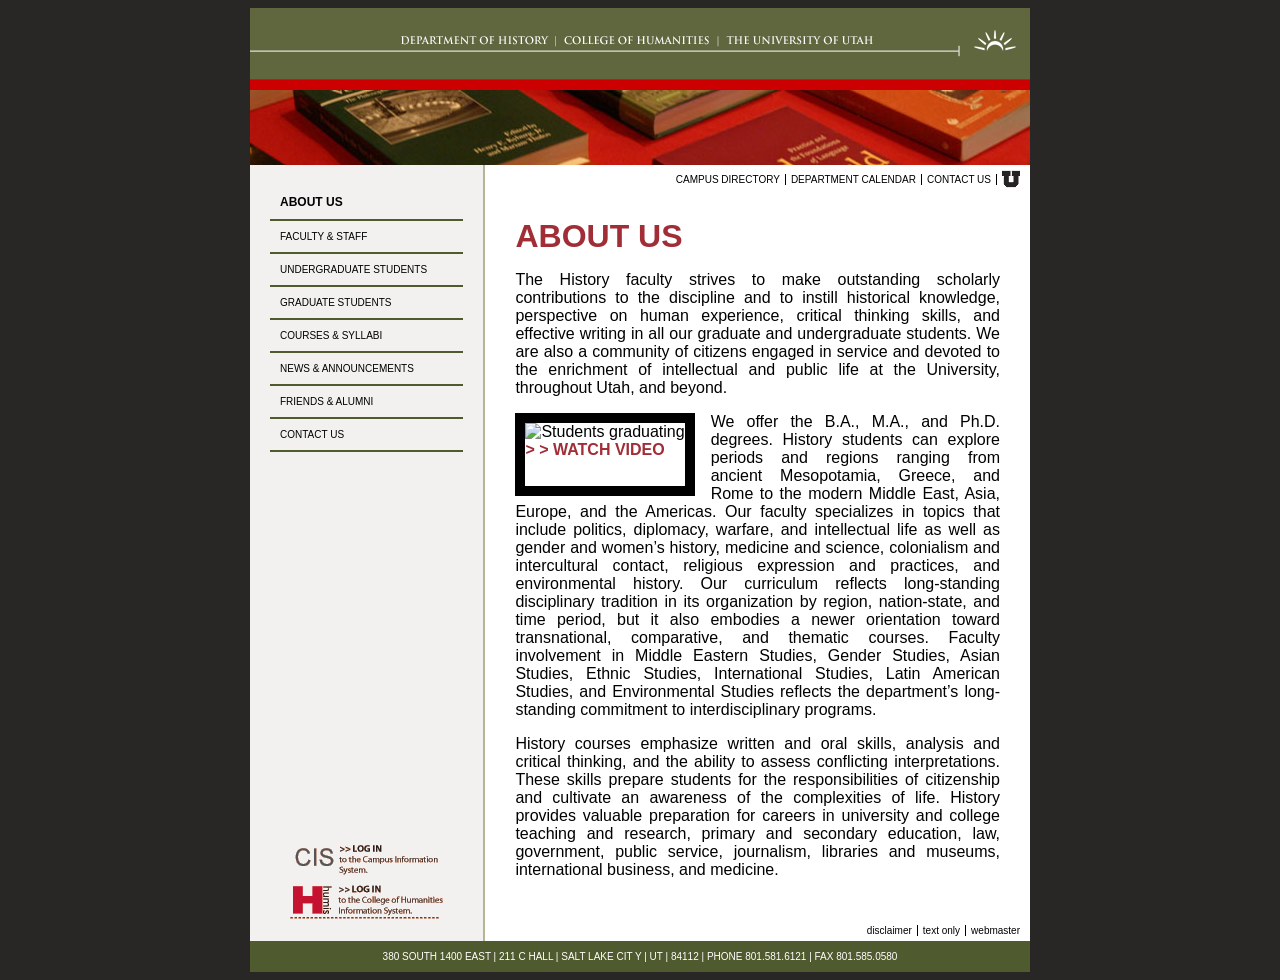
==== about-us.html @ c3effacc "Started from class work" ====
<!DOCTYPE html>
<html lang="en">
<head>
  <meta charset="UTF-8">
  <title>HUMIS mobile-first flexbox responsive layout</title>
  <link rel="stylesheet" href="inner-styles.css">
  <link rel="stylesheet" href="typography.css">
  <link rel="stylesheet" href="images.css">
  <meta name="viewport" content="width=device-width,initial-scale=1">
</head>
<body>

<section class="container">

  <header>
    <a href="index.html">
      <img src="files/historyHeader.gif" alt="HUMIS project"/>
    </a>

    <img src="files/histBooks01.jpg" alt="Books on a table"/>
  </header>

  <section class="middle">
    <div class="left-side">
      <nav class="left-nav">
        <a href="about-us.html" class="active">About us</a>
        <a href="#">Faculty &amp; staff</a>
        <a href="#">Undergraduate students</a>
        <a href="#">Graduate students</a>
        <a href="#">Courses &amp; syllabi</a>
        <a href="#">News &amp; announcements</a>
        <a href="#">Friends &amp; alumni</a>
        <a href="contact-us.html">Contact us</a>
      </nav>

      <div class="login-links">
        <img src="files/login-cis.gif" alt="Log into CIS"/>
        <img src="files/login-humis.gif" alt="Log into HUMIS"/>
      </div>
    </div>

    <section class="inner">

      <nav class="drop-down-menu">
        Navigate:

        <label for="major-navigation">
          <select name="major-navigation" id="major-navigation">
            <option value="about-us.html">About us</option>
            <option value="#">Faculty &amp; staff</option>
            <option value="#">Undergraduate students</option>
            <option value="#">Graduate students</option>
            <option value="#">Courses &amp; syllabi</option>
            <option value="#">News &amp; announcements</option>
            <option value="#">Friends &amp; alumni</option>
            <option value="#">Contact us</option>
          </select>
        </label>
      </nav>

      <nav class="minor top">
        <a href="#">Campus directory</a>
        <a href="#">Department calendar</a>
        <a href="contact-us.html">Contact us</a>

        <a href="#">
          <img src="files/u_small.gif" alt="U of U Logo"/>
        </a>
      </nav>

      <main>
        <h2>About Us</h2>

        <p>The History faculty strives to make outstanding scholarly contributions to the discipline
          and to instill historical knowledge, perspective on human experience, critical thinking
          skills, and effective writing in all our graduate and undergraduate students. We are
          also a community of citizens engaged in service and devoted to the enrichment of
          intellectual and public life at the University, throughout Utah, and beyond.</p>

        <aside class="pull left">
          <img src="files/students-graduating.png" alt="Students graduating"/>

          <h5>> > Watch video</h5>
        </aside>

        <p>We offer the B.A., M.A., and Ph.D. degrees. History
          students can explore periods and regions ranging
          from ancient Mesopotamia, Greece, and Rome to the
          modern Middle East, Asia, Europe, and the Americas.
          Our faculty specializes in topics that include politics,
          diplomacy, warfare, and intellectual life as well as
          gender and women’s history, medicine and science,
          colonialism and intercultural contact, religious
          expression and practices, and environmental history.
          Our curriculum reflects long-standing disciplinary
          tradition in its organization by region, nation-state,
          and time period, but it also embodies a newer
          orientation toward transnational, comparative, and
          thematic courses. Faculty involvement in Middle
          Eastern Studies, Gender Studies, Asian Studies, Ethnic Studies, International Studies,
          Latin American Studies, and Environmental Studies reflects the department’s long-
          standing commitment to interdisciplinary programs.</p>

        <p>History courses emphasize written and oral skills, analysis and critical thinking, and
          the ability to assess conflicting interpretations. These skills prepare students for the
          responsibilities of citizenship and cultivate an awareness of the complexities of life.
          History provides valuable preparation for careers in university and college teaching
          and research, primary and secondary education, law, government, public service,
          journalism, libraries and museums, international business, and medicine.</p>
      </main>

      <nav class="minor bottom">
        <a href="#">Disclaimer</a>
        <a href="#">Text only</a>
        <a href="#">Webmaster</a>
      </nav>

    </section>
  </section>

  <footer>
    380 SOUTH 1400 EAST | 211 C HALL | SALT LAKE CIT Y | UT | 84112 | PHONE 801.581.6121 | FAX 801.585.0580
  </footer>

</section>

</body>
</html>
---- inner-styles.css ----
:root {
    --engDeptGreen: #505A2F;
    --black: #000;
    --green-light: #B4B697;
    --grey-light: #F2F1F0;
    --burgundy: #A12D37;
}

/* Mobile first */
body {
    background-color: #282726;
    display: flex;
    justify-content: center;
    font-family: Arial, Helvetica, sans-serif;

    section.container {
        background-color: white;
        display: flex;
        flex-direction: column;
        justify-content: space-between;
        max-width: 780px;

        header {
            img {
                width: 100%;
                display: block;
            }
        }

        section.middle {
            /*height: 100%;*/
            display: flex;
            flex-direction: column;

            div.left-side {
                display: none;
            }

            section.inner {
                display: flex;
                flex-direction: column;
                justify-content: space-between;
                /*height: 100%;*/

                nav.drop-down-menu {
                    display: flex;
                    gap: 20px;
                    justify-content: center;
                    background-color: var(--grey-light);
                    padding: 20px 10px;
                    order: -1;

                    label {
                        display: flex;

                        select {
                            width: 100%;
                        }
                    }
                }

                nav.minor {
                    display: flex;
                    justify-content: center;
                    font-size: 10px;
                    align-items: center;

                    a {
                        color: var(--black);
                        border-right: 1px solid black;
                        padding-right: 5px;
                        margin-right: 5px;
                        text-decoration: none;

                        &:hover {
                            text-decoration: underline;
                        }

                        img {
                            vertical-align: middle;
                        }

                        &:last-of-type {
                            border-right: none;
                        }

                        &.active {
                            text-decoration: underline;
                        }
                    }

                    &.top {
                        text-transform: uppercase;
                        margin-top: 5px;
                        order: -2;
                    }

                    &.bottom {
                        text-transform: lowercase;
                        margin-bottom: 5px;
                    }
                }

                main {
                    padding: 30px;
                }
            }
        }

        footer {
            color: white;
            background-color: var(--engDeptGreen);
            text-align: center;
            padding: 10px;
            font-size: 10px;
        }


        /* Tablet and up overrides */
        @media screen and (width >= 600px) {
            section.middle {
                flex-direction: row;

                div.left-side {
                    display: flex;
                    flex-direction: column;
                    justify-content: space-between;
                    width: 30%;
                    background-color: var(--grey-light);
                    border-right: 2px solid var(--green-light);
                    padding-bottom: 20px;

                    nav.left-nav {
                        margin: 20px 20px 0;

                        a {
                            display: block;
                            text-transform: uppercase;
                            font-size: 10px;
                            color: var(--black);
                            border-bottom: 2px solid var(--engDeptGreen);
                            text-decoration: none;
                            padding: 10px 0 10px 10px;

                            &:hover {
                                background-color: var(--engDeptGreen);
                                color: #fff;
                            }

                            &.active {
                                font-weight: bold;
                                font-size: 12px;
                            }
                        }
                    }

                    div.login-links {
                        display: flex;
                        flex-direction: column;
                        align-items: center;
                        gap: 10px;
                    }
                }

                section.inner {
                    width: 70%;

                    nav.drop-down-menu {
                        display: none;
                    }

                    nav.minor {
                        justify-content: flex-end;
                    }

                    main {
                        min-height: 500px;
                    }
                }
            }
        }
    }
}
---- typography.css ----
body {
    font-size: 16px; /* 16px === 1rem */
}


main {
    p {
        text-align: justify;
    }

    h1, h2, h3, h4, h5, h6 {
        color: var(--burgundy);
        text-transform: uppercase;
        margin-top: 0;
    }

    h1 {
        font-size: 3rem;
    }

    h2 {
        font-size: 2rem;
        margin-bottom: 0.3rem;
    }

    h3 {
        font-size: 1.5rem;
    }

    h4 {
        font-size: 1.125rem;
    }

    h5 {
        font-size: 1rem;
    }

    h6 {
        font-size: 0.875rem;
    }
}
---- images.css ----
main {
    .pull {
        border: 10px solid black;
        display: inline-block;

        &.right {
            float: right;
            margin-left: 1rem;
        }

        &.left {
            float: left;
            margin-right: 1rem;
        }
    }
}
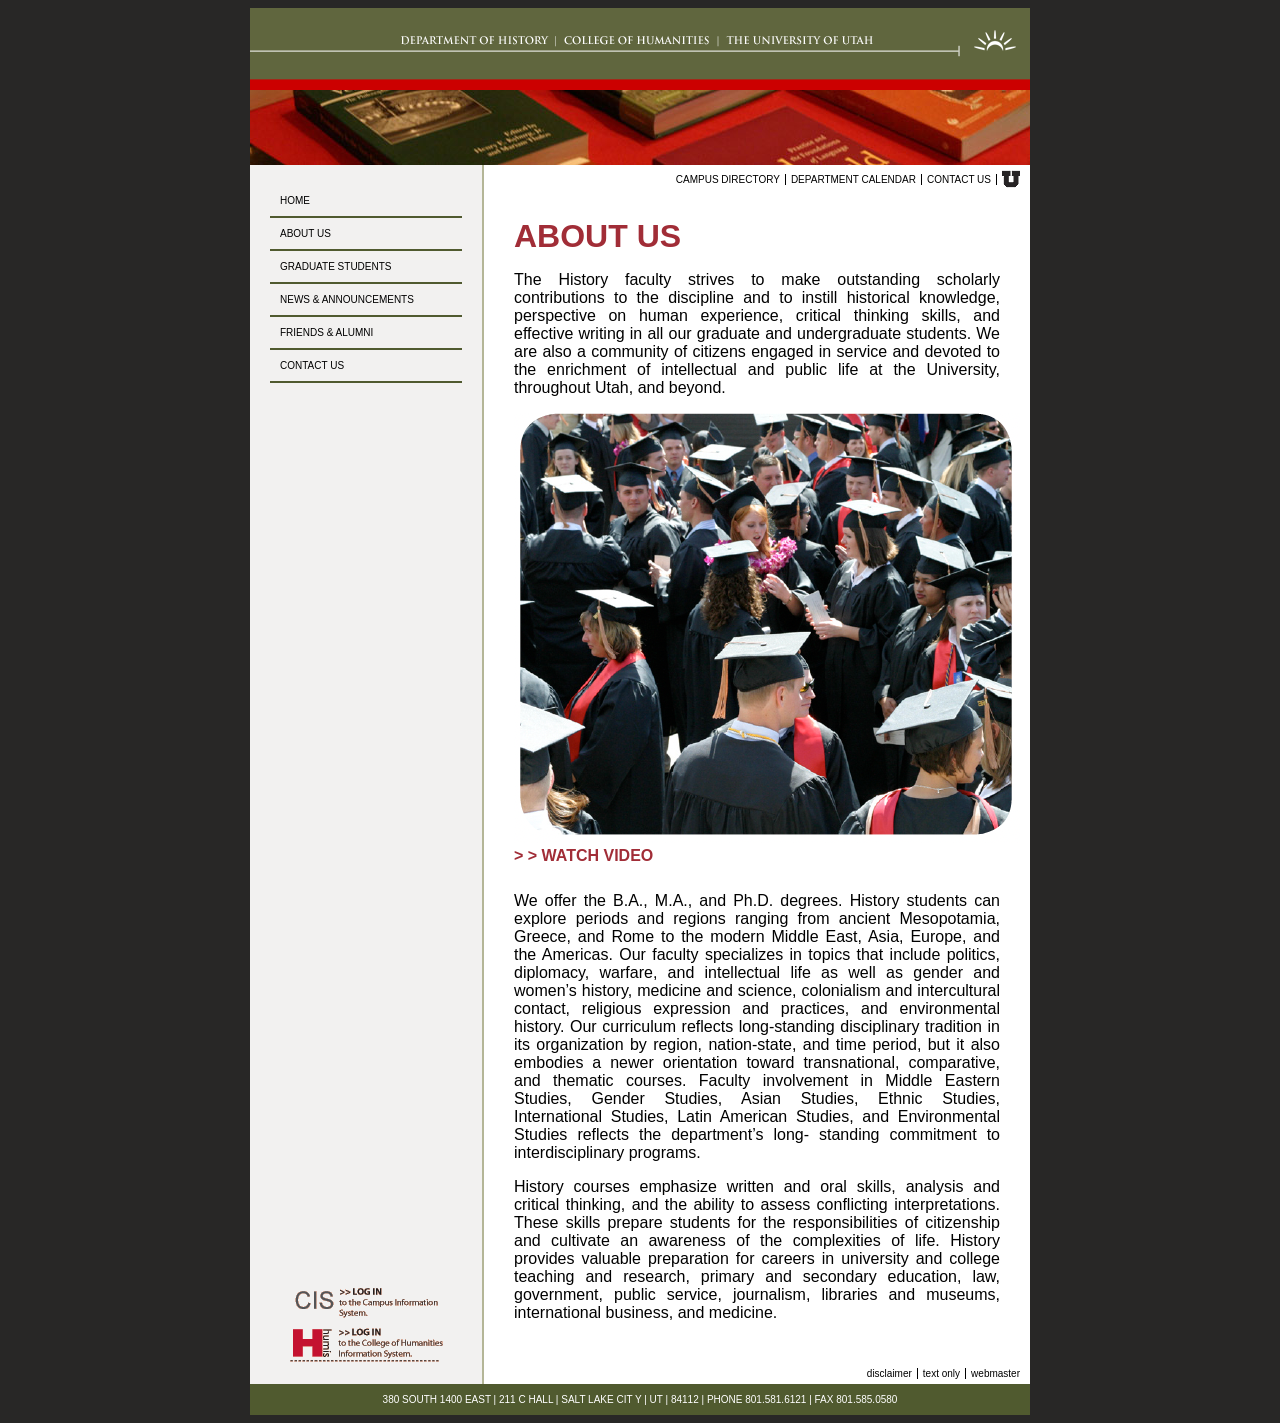
==== commit 4f111f1e: "working on news page and added other pages" ====
--- a/about-us.html
+++ b/about-us.html
@@ -23,13 +23,14 @@
   <section class="middle">
     <div class="left-side">
       <nav class="left-nav">
-        <a href="about-us.html" class="active">About us</a>
-        <a href="#">Faculty &amp; staff</a>
-        <a href="#">Undergraduate students</a>
-        <a href="#">Graduate students</a>
-        <a href="#">Courses &amp; syllabi</a>
-        <a href="#">News &amp; announcements</a>
-        <a href="#">Friends &amp; alumni</a>
+        <a href="index.html">Home</a>
+        <a href="about-us.html">About us</a>
+        <!--<a href="#">Faculty &amp; staff</a>-->
+        <!--<a href="#">Undergraduate students</a>-->
+        <a href="grad-students.html">Graduate students</a>
+        <!--<a href="#">Courses &amp; syllabi</a>-->
+        <a href="news.html">News &amp; announcements</a>
+        <a href="friends-and-alum.html">Friends &amp; alumni</a>
         <a href="contact-us.html">Contact us</a>
       </nav>
 
@@ -46,11 +47,12 @@
 
         <label for="major-navigation">
           <select name="major-navigation" id="major-navigation">
-            <option value="about-us.html">About us</option>
-            <option value="#">Faculty &amp; staff</option>
-            <option value="#">Undergraduate students</option>
+            <option value="#">Home</option>
+            <option value="#">About us</option>
+            <!--<option value="#">Faculty &amp; staff</option>-->
+            <!--<option value="#">Undergraduate students</option>-->
             <option value="#">Graduate students</option>
-            <option value="#">Courses &amp; syllabi</option>
+            <!--<option value="#">Courses &amp; syllabi</option>-->
             <option value="#">News &amp; announcements</option>
             <option value="#">Friends &amp; alumni</option>
             <option value="#">Contact us</option>
--- a/images.css
+++ b/images.css
@@ -1,6 +1,5 @@
 main {
     .pull {
-        border: 10px solid black;
         display: inline-block;
 
         &.right {
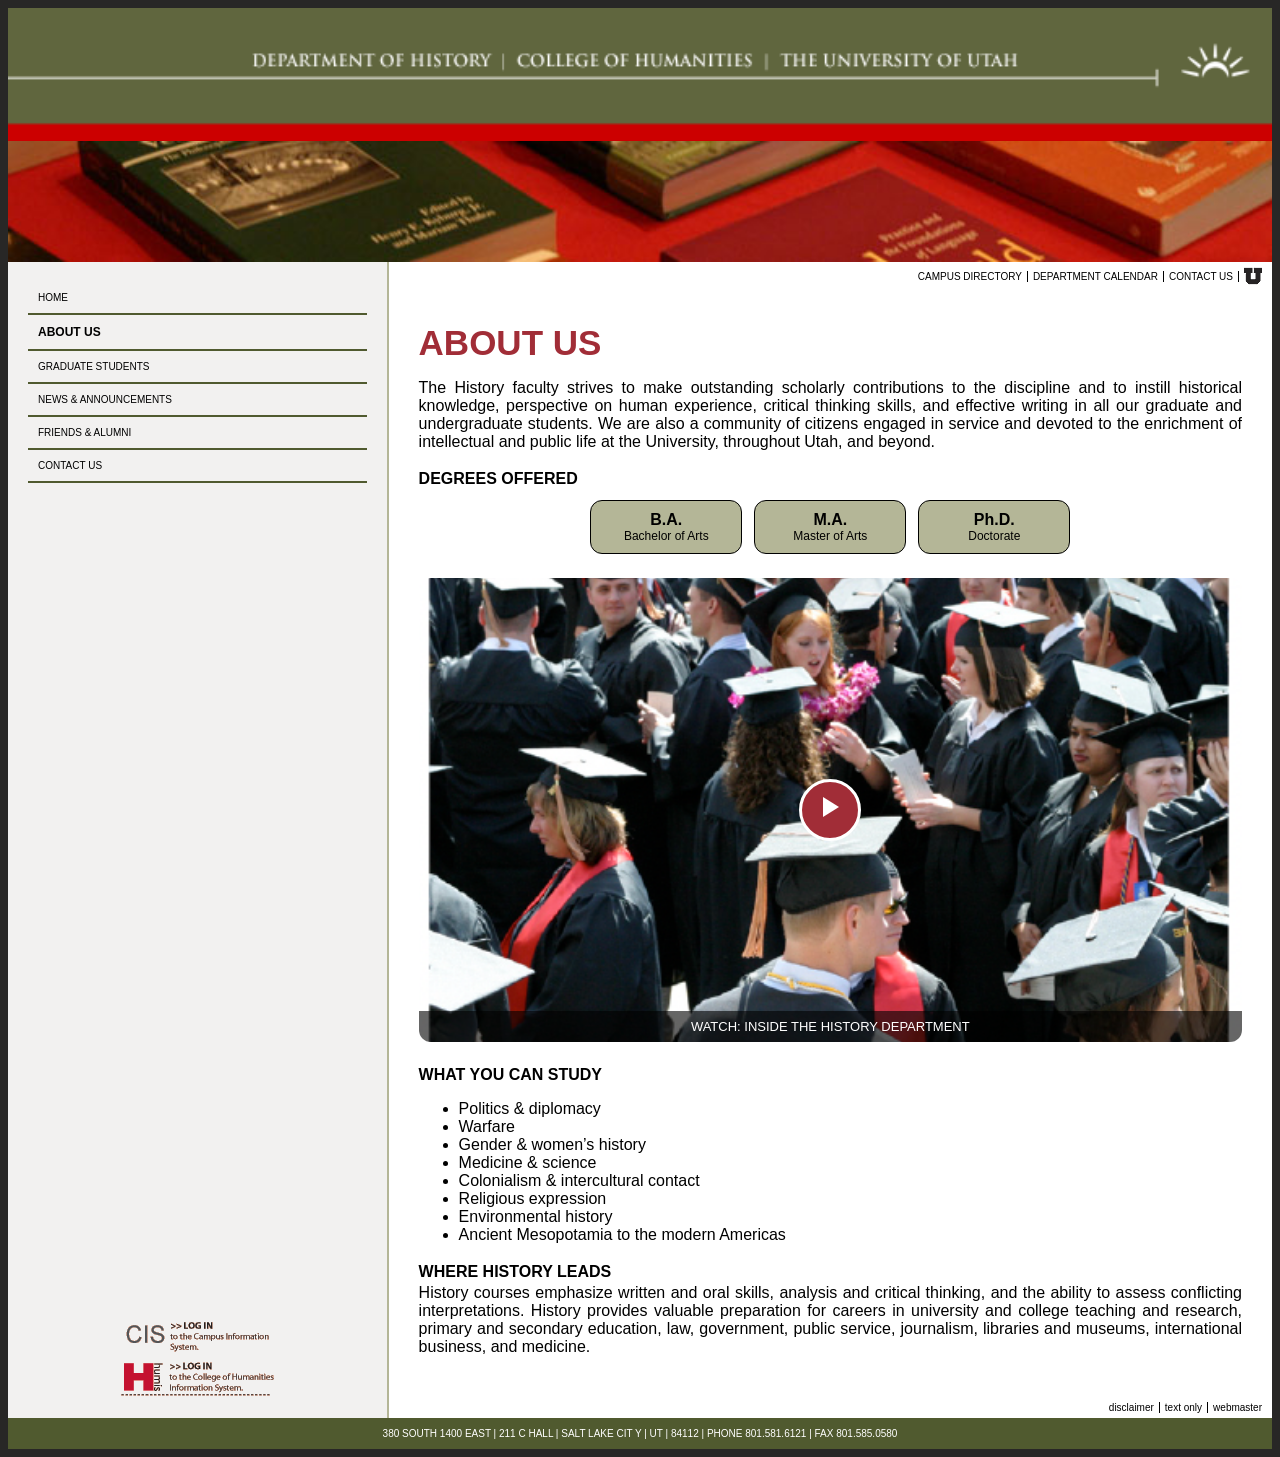
==== commit 8e40affe: "need to still fix the styling for hompage and about us" ====
--- a/about-us.html
+++ b/about-us.html
@@ -6,6 +6,7 @@
   <link rel="stylesheet" href="inner-styles.css">
   <link rel="stylesheet" href="typography.css">
   <link rel="stylesheet" href="images.css">
+  <link rel="stylesheet" href="figma-designs.css">
   <meta name="viewport" content="width=device-width,initial-scale=1">
 </head>
 <body>
@@ -14,9 +15,8 @@
 
   <header>
     <a href="index.html">
-      <img src="files/historyHeader.gif" alt="HUMIS project"/>
+      <img src="files/historyHeader.gif" alt="Department of History, University of Utah"/>
     </a>
-
     <img src="files/histBooks01.jpg" alt="Books on a table"/>
   </header>
 
@@ -24,11 +24,8 @@
     <div class="left-side">
       <nav class="left-nav">
         <a href="index.html">Home</a>
-        <a href="about-us.html">About us</a>
-        <!--<a href="#">Faculty &amp; staff</a>-->
-        <!--<a href="#">Undergraduate students</a>-->
+        <a href="about-us.html" class="active">About us</a>
         <a href="grad-students.html">Graduate students</a>
-        <!--<a href="#">Courses &amp; syllabi</a>-->
         <a href="news.html">News &amp; announcements</a>
         <a href="friends-and-alum.html">Friends &amp; alumni</a>
         <a href="contact-us.html">Contact us</a>
@@ -41,72 +38,55 @@
     </div>
 
     <section class="inner">
-
-      <nav class="drop-down-menu">
-        Navigate:
-
-        <label for="major-navigation">
-          <select name="major-navigation" id="major-navigation">
-            <option value="#">Home</option>
-            <option value="#">About us</option>
-            <!--<option value="#">Faculty &amp; staff</option>-->
-            <!--<option value="#">Undergraduate students</option>-->
-            <option value="#">Graduate students</option>
-            <!--<option value="#">Courses &amp; syllabi</option>-->
-            <option value="#">News &amp; announcements</option>
-            <option value="#">Friends &amp; alumni</option>
-            <option value="#">Contact us</option>
-          </select>
-        </label>
-      </nav>
-
-      <nav class="minor top">
+      <nav class="minor top desktop-only">
         <a href="#">Campus directory</a>
         <a href="#">Department calendar</a>
         <a href="contact-us.html">Contact us</a>
-
         <a href="#">
-          <img src="files/u_small.gif" alt="U of U Logo"/>
+          <img src="files/u_small.gif" alt="University of Utah"/>
         </a>
       </nav>
 
       <main>
         <h2>About Us</h2>
 
-        <p>The History faculty strives to make outstanding scholarly contributions to the discipline
-          and to instill historical knowledge, perspective on human experience, critical thinking
-          skills, and effective writing in all our graduate and undergraduate students. We are
-          also a community of citizens engaged in service and devoted to the enrichment of
-          intellectual and public life at the University, throughout Utah, and beyond.</p>
+        <p>The History faculty strives to make outstanding scholarly contributions to
+          the discipline and to instill historical knowledge, perspective on human
+          experience, critical thinking skills, and effective writing in all our graduate
+          and undergraduate students. We are also a community of citizens engaged in
+          service and devoted to the enrichment of intellectual and public life at the
+          University, throughout Utah, and beyond.</p>
 
-        <aside class="pull left">
-          <img src="files/students-graduating.png" alt="Students graduating"/>
+        <!-- DEGREE CHIPS -->
+        <h4 class="section-label">Degrees offered</h4>
+        <div class="chips">
+          <div class="chip"><strong>B.A.</strong><span>Bachelor of Arts</span></div>
+          <div class="chip"><strong>M.A.</strong><span>Master of Arts</span></div>
+          <div class="chip"><strong>Ph.D.</strong><span>Doctorate</span></div>
+        </div>
 
-          <h5>> > Watch video</h5>
-        </aside>
+        <a href="#" class="video-hero">
+          <img src="files/students-graduating.png" alt="Graduates in caps and gowns at commencement"/>
+          <span class="play" aria-hidden="true"></span>
+          <span class="caption">Watch: Inside the History Department</span>
+        </a>
 
-        <p>We offer the B.A., M.A., and Ph.D. degrees. History
-          students can explore periods and regions ranging
-          from ancient Mesopotamia, Greece, and Rome to the
-          modern Middle East, Asia, Europe, and the Americas.
-          Our faculty specializes in topics that include politics,
-          diplomacy, warfare, and intellectual life as well as
-          gender and women’s history, medicine and science,
-          colonialism and intercultural contact, religious
-          expression and practices, and environmental history.
-          Our curriculum reflects long-standing disciplinary
-          tradition in its organization by region, nation-state,
-          and time period, but it also embodies a newer
-          orientation toward transnational, comparative, and
-          thematic courses. Faculty involvement in Middle
-          Eastern Studies, Gender Studies, Asian Studies, Ethnic Studies, International Studies,
-          Latin American Studies, and Environmental Studies reflects the department’s long-
-          standing commitment to interdisciplinary programs.</p>
+        <h4 class="section-label">What you can study</h4>
+        <ul>
+          <li>Politics &amp; diplomacy</li>
+          <li>Warfare</li>
+          <li>Gender &amp; women&rsquo;s history</li>
+          <li>Medicine &amp; science</li>
+          <li>Colonialism &amp; intercultural contact</li>
+          <li>Religious expression</li>
+          <li>Environmental history</li>
+          <li>Ancient Mesopotamia to the modern Americas</li>
+        </ul>
 
-        <p>History courses emphasize written and oral skills, analysis and critical thinking, and
-          the ability to assess conflicting interpretations. These skills prepare students for the
-          responsibilities of citizenship and cultivate an awareness of the complexities of life.
-          History provides valuable preparation for careers in university and college teaching
+        <h4 class="section-label">Where history leads</h4>
+        <p>History courses emphasize written and oral skills, analysis and critical
+          thinking, and the ability to assess conflicting interpretations. History
+          provides valuable preparation for careers in university and college teaching
           and research, primary and secondary education, law, government, public service,
           journalism, libraries and museums, international business, and medicine.</p>
       </main>
@@ -116,7 +96,6 @@
         <a href="#">Text only</a>
         <a href="#">Webmaster</a>
       </nav>
-
     </section>
   </section>
 
--- a/inner-styles.css
+++ b/inner-styles.css
@@ -18,7 +18,7 @@
         display: flex;
         flex-direction: column;
         justify-content: space-between;
-        max-width: 780px;
+        width: 100%;
 
         header {
             img {
@@ -180,4 +180,127 @@
             }
         }
     }
-}
+    /* news and announcements */
+    main a.action-link {
+        color: var(--burgundy);
+        font-weight: bold;
+        text-decoration: none;
+        text-transform: uppercase;
+        font-size: 13px;
+    }
+
+    main a.action-link:hover {
+        text-decoration: underline;
+    }
+
+    main div.two-col {
+        display: flex;
+        flex-direction: column;
+    }
+
+    main nav.intro-links {
+        display: flex;
+        flex-direction: column;
+        gap: 8px;
+        margin-bottom: 24px;
+        font-size: 14px;
+    }
+
+    main nav.intro-links a {
+        color: var(--black);
+        text-decoration: none;
+    }
+
+    main nav.intro-links a.active {
+        font-weight: bold;
+    }
+
+    main nav.intro-links a:hover {
+        text-decoration: underline;
+    }
+
+    @media screen and (width >= 600px) {
+        main div.two-col {
+            flex-direction: row;
+            gap: 30px;
+        }
+
+        main div.two-col .page-intro {
+            width: 30%;
+            flex-shrink: 0;
+        }
+
+        main div.two-col .page-body {
+            flex-grow: 1;
+            min-width: 0;
+            border-left: 3px dotted var(--black);
+            padding-left: 30px;
+        }
+    }
+
+    main div.page-body h3,
+    main div.page-body h4,
+    main div.page-body p,
+    main div.page-body em {
+        color: var(--black);
+    }
+
+    /* Contact us page fixing color from typography.css */
+    main nav.sub-nav {
+        display: flex;
+        flex-wrap: wrap;
+        align-items: center;
+        font-size: 14px;
+        text-transform: uppercase;
+        border-bottom: 3px solid var(--black);
+        padding-bottom: 10px;
+        margin-bottom: 24px;
+
+        a {
+            color: var(--burgundy);
+            text-decoration: none;
+
+            &:hover {
+                text-decoration: underline;
+            }
+
+            &:not(:last-of-type)::after {
+                content: "|";
+                color: var(--black);
+                margin: 0 10px;
+            }
+        }
+    }
+
+    main h2 {
+        color: var(--burgundy);
+        text-transform: uppercase;
+        font-size: 35px;
+        margin: 8px 0 16px;
+    }
+
+    main h4 {
+        color: var(--black);
+        text-transform: uppercase;
+        font-size: 16px;
+        margin: 19px 0 0;
+    }
+
+    main h4 + p {
+        margin-top: 3px;
+    }
+
+    main p {
+        color: var(--black);
+    }
+
+    /*grad students click here refernce*/
+    main div.page-body p a {
+        color: var(--black);
+        text-decoration: none;
+    }
+
+    main div.page-body p a:hover {
+        text-decoration: underline;
+    }
+}
--- a/images.css
+++ b/images.css
@@ -12,4 +12,8 @@
             margin-right: 1rem;
         }
     }
+    div.page-body img {
+        max-width: 100%;
+        border-radius: 10px;
+    }
 }
--- a/figma-designs.css
+++ b/figma-designs.css
@@ -0,0 +1,235 @@
+:root {
+    --engDeptGreen: #505A2F;
+    --light-green: #B4B697;
+    --burgundy: #A12D37;
+}
+
+/* buttons */
+.btn {
+    display: flex;
+    align-items: center;
+    justify-content: center;
+    min-height: 48px;
+    border-radius: 12px;
+    font-weight: bold;
+    text-transform: uppercase;
+    text-decoration: none;
+}
+
+/* give a gift to the department */
+.btn-primary {
+    background-color: var(--burgundy);
+    color: #fff;
+}
+
+/* Calendar, 2005 Newsletter */
+.btn-outline {
+    border: 2px solid var(--engDeptGreen);
+    color: var(--engDeptGreen);
+}
+
+/* Learn more, More News & Announcements */
+.btn-small {
+    display: inline-flex;
+    min-height: auto;
+    padding: 4px 24px;
+    border-radius: 6px;
+    font-size: 13px;
+    font-weight: normal;
+    text-transform: none;
+}
+
+.btn-row {
+    display: flex;
+    gap: 12px;
+    margin: 12px 0 24px;
+}
+
+.btn-row .btn {
+    flex: 1;
+}
+
+.card {
+    background-color: var(--light-green);
+    border-radius: 12px;
+    padding: 14px 16px;
+    margin-bottom: 16px;
+}
+
+/* homepage */
+@media screen and (width < 600px) {
+    body div.container div.green-box {
+        background-color: transparent;
+        padding: 0;
+        margin-bottom: 20px;
+    }
+}
+
+.section-title {
+    color: var(--engDeptGreen);
+    font-weight: normal;
+    text-transform: uppercase;
+    border-bottom: 2px dashed var(--burgundy);
+    padding-bottom: 8px;
+}
+
+/* swipe the news cards sideways */
+.news-carousel {
+    display: flex;
+    gap: 16px;
+    overflow-x: auto;
+    padding: 0 20px 10px;
+}
+
+.news-slide {
+    width: 80%;
+}
+
+.news-slide img {
+    display: block;
+    width: 100%;
+    height: 200px;
+    object-fit: cover;
+    border-radius: 24px;
+}
+
+/* homepage log-in links */
+body div.container div.green-box main div.login-links {
+    display: flex;
+    flex-wrap: wrap;
+    justify-content: center;
+    align-items: flex-end;
+    gap: 20px;
+    margin-top: 24px;
+}
+
+body div.container div.green-box main div.login-links img {
+    width: 170px;
+    height: auto;
+}
+
+/* degree chips */
+.chips {
+    display: flex;
+    justify-content: center;
+    gap: 12px;
+    margin: 12px 0 24px;
+}
+
+.chip {
+    flex: 1;
+    max-width: 130px;
+    display: flex;
+    flex-direction: column;
+    text-align: center;
+    background-color: var(--light-green);
+    border: 1px solid #000;
+    border-radius: 12px;
+    padding: 10px;
+}
+
+.chip span {
+    font-size: 12px;
+}
+
+/* video on about us page */
+.video-hero {
+    position: relative;
+    display: block;
+    border-radius: 12px;
+    overflow: hidden;
+    margin-bottom: 24px;
+}
+
+.video-hero img {
+    display: block;
+    width: 100%;
+    aspect-ratio: 16 / 9;
+    object-fit: cover;
+}
+
+.video-hero .play {
+    position: absolute;
+    top: 50%;
+    left: 50%;
+    translate: -50% -50%;
+    width: 56px;
+    height: 56px;
+    border-radius: 50%;
+    background-color: var(--burgundy);
+    border: 3px solid #fff;
+}
+
+.video-hero .play::after {
+    content: "";
+    position: absolute;
+    left: 21px;
+    top: 15px;
+    border-left: 16px solid #fff;
+    border-top: 10px solid transparent;
+    border-bottom: 10px solid transparent;
+}
+
+.video-hero .caption {
+    position: absolute;
+    left: 0;
+    right: 0;
+    bottom: 0;
+    background-color: rgba(0, 0, 0, 0.6);
+    color: #fff;
+    text-align: center;
+    padding: 8px;
+    font-size: 13px;
+    text-transform: uppercase;
+}
+
+
+/* friends and alumni */
+.hero-photo {
+    display: block;
+    width: 100%;
+    height: clamp(180px, 30vw, 320px);
+    object-fit: cover;
+}
+
+body section.container section.middle section.inner main.friends-panel {
+    position: relative;
+    margin-top: -30px;
+    background-color: #fff;
+    border-radius: 20px 20px 0 0;
+    padding: clamp(20px, 4vw, 40px);
+}
+
+main.friends-panel h2,
+main.friends-panel h3 {
+    color: var(--burgundy);
+    text-transform: uppercase;
+    font-size: clamp(22px, 4vw, 32px);
+    border-bottom: 3px solid var(--burgundy);
+    padding-bottom: 6px;
+    margin: 0 0 16px;
+}
+
+main.friends-panel p {
+    font-size: 14px;
+    line-height: 1.5;
+}
+
+main.friends-panel .btn-primary {
+    margin-top: 24px;
+}
+
+main.friends-panel .card h4 {
+    text-transform: none;
+    font-size: 15px;
+    font-weight: bold;
+    margin: 0 0 8px;
+}
+
+main.friends-panel .card p {
+    margin: 0 0 10px;
+}
+
+main.friends-panel .card .btn-small {
+    margin-top: 0;
+}
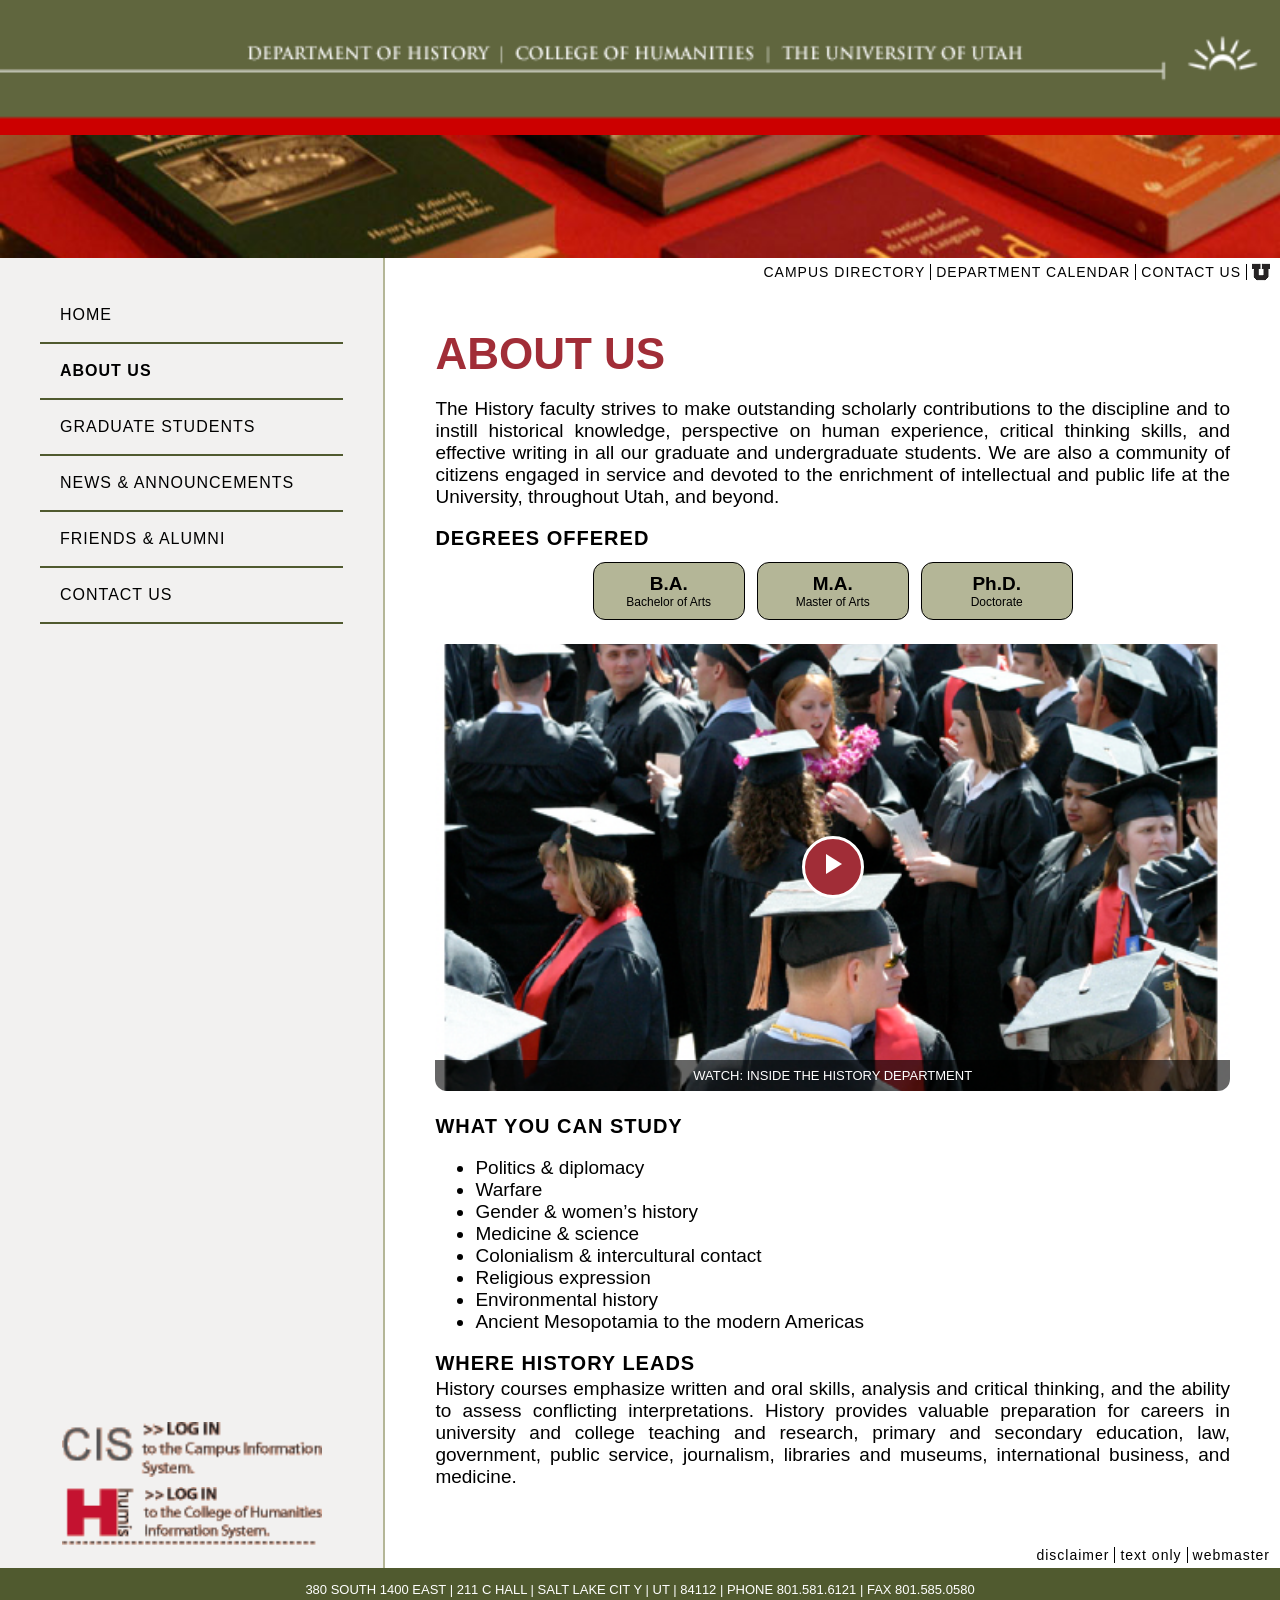
==== commit 9304dbf4: "Made a mobile menu similar to my figma designs and used google icons hamburger menu note for me: use" ====
--- a/about-us.html
+++ b/about-us.html
@@ -7,6 +7,8 @@
   <link rel="stylesheet" href="typography.css">
   <link rel="stylesheet" href="images.css">
   <link rel="stylesheet" href="figma-designs.css">
+  <link rel="stylesheet" href="mobile-menu.css">
+  <link rel="stylesheet" href="https://fonts.googleapis.com/css2?family=Material+Symbols+Outlined">
   <meta name="viewport" content="width=device-width,initial-scale=1">
 </head>
 <body>
@@ -18,6 +20,24 @@
       <img src="files/historyHeader.gif" alt="Department of History, University of Utah"/>
     </a>
     <img src="files/histBooks01.jpg" alt="Books on a table"/>
+
+    <div class="mobile-nav">
+      <input type="checkbox" id="menu-toggle" class="menu-toggle">
+      <label for="menu-toggle" class="menu-button">
+        <span class="material-symbols-outlined icon-open">menu</span>
+        <span class="material-symbols-outlined icon-close">close</span>
+        Menu
+      </label>
+
+      <nav class="mobile-menu">
+        <a href="index.html">Home</a>
+        <a href="about-us.html">About us</a>
+        <a href="grad-students.html">Graduate students</a>
+        <a href="news.html">News &amp; announcements</a>
+        <a href="friends-and-alum.html">Friends &amp; alumni</a>
+        <a href="contact-us.html">Contact us</a>
+      </nav>
+    </div>
   </header>
 
   <section class="middle">
--- a/inner-styles.css
+++ b/inner-styles.css
@@ -12,6 +12,7 @@
     display: flex;
     justify-content: center;
     font-family: Arial, Helvetica, sans-serif;
+    margin: 0;
 
     section.container {
         background-color: white;
@@ -19,16 +20,28 @@
         flex-direction: column;
         justify-content: space-between;
         width: 100%;
+        min-width: 320px;
+        max-width: 1400px;
+        min-height: 100vh;
+
+        @media screen and (height >= 1100px) {
+            min-height: 1100px;
+        }
 
         header {
             img {
                 width: 100%;
                 display: block;
             }
+
+            > img {
+                max-height: 150px;
+                object-fit: cover;
+            }
         }
 
         section.middle {
-            /*height: 100%;*/
+            flex-grow: 1;
             display: flex;
             flex-direction: column;
 
@@ -39,8 +52,7 @@
             section.inner {
                 display: flex;
                 flex-direction: column;
-                justify-content: space-between;
-                /*height: 100%;*/
+                flex-grow: 1;
 
                 nav.drop-down-menu {
                     display: flex;
@@ -98,6 +110,7 @@
                     &.bottom {
                         text-transform: lowercase;
                         margin-bottom: 5px;
+                        margin-top: auto;
                     }
                 }
 
@@ -179,7 +192,61 @@
                 }
             }
         }
-    }
+
+        /* bigger screens*/
+        @media screen and (width >= 1200px) {
+            section.middle {
+                div.left-side {
+                    nav.left-nav {
+                        margin: 30px 40px 0;
+
+                        a {
+                            font-size: 16px;
+                            letter-spacing: 1px;
+                            padding: 18px 0 18px 20px;
+
+                            &.active {
+                                font-size: 16px;
+                            }
+                        }
+                    }
+
+                    div.login-links img {
+                        width: 260px;
+                    }
+                }
+
+                section.inner {
+                    nav.minor {
+                        font-size: 14px;
+                        letter-spacing: 1px;
+                    }
+
+                    main {
+                        padding: 40px 50px;
+                        font-size: 19px;
+                    }
+                }
+            }
+
+            footer {
+                font-size: 13px;
+                padding: 14px;
+            }
+        }
+    }
+
+    /* news and grad pages: columns stretch to the bottom */
+    main.two-col-page {
+        display: flex;
+        flex-direction: column;
+        flex-grow: 1;
+    }
+
+    main.two-col-page div.two-col {
+        flex-grow: 1;
+    }
+
     /* news and announcements */
     main a.action-link {
         color: var(--burgundy);
@@ -219,7 +286,15 @@
         text-decoration: underline;
     }
 
-    @media screen and (width >= 600px) {
+    main div.page-body aside.pull {
+        width: 35%;
+    }
+
+    main div.page-body aside.pull img {
+        width: 100%;
+    }
+
+    @media screen and (width >= 900px) {
         main div.two-col {
             flex-direction: row;
             gap: 30px;
@@ -227,6 +302,7 @@
 
         main div.two-col .page-intro {
             width: 30%;
+            min-width: 240px;
             flex-shrink: 0;
         }
 
@@ -275,8 +351,35 @@
     main h2 {
         color: var(--burgundy);
         text-transform: uppercase;
-        font-size: 35px;
         margin: 8px 0 16px;
+    }
+
+    /* page titles grow as the screen gets wider */
+    main h2 {
+        font-size: 26px;
+    }
+
+    @media screen and (width >= 600px) {
+        main h2 {
+            font-size: 30px;
+        }
+    }
+
+    @media screen and (width >= 1200px) {
+        main h2 {
+            font-size: 44px;
+        }
+    }
+
+    /* news title, left column */
+    main div.two-col .page-intro h2 {
+        font-size: 24px;
+    }
+
+    @media screen and (width >= 1200px) {
+        main div.two-col .page-intro h2 {
+            font-size: 32px;
+        }
     }
 
     main h4 {
@@ -294,7 +397,7 @@
         color: var(--black);
     }
 
-    /*grad students click here refernce*/
+    /* grad students click here reference */
     main div.page-body p a {
         color: var(--black);
         text-decoration: none;
@@ -303,4 +406,29 @@
     main div.page-body p a:hover {
         text-decoration: underline;
     }
+
+    @media screen and (width >= 1200px) {
+        main h4 {
+            font-size: 20px;
+            letter-spacing: 1px;
+        }
+
+        main nav.intro-links {
+            font-size: 18px;
+            gap: 12px;
+        }
+
+        main nav.sub-nav {
+            font-size: 17px;
+        }
+
+        main a.action-link {
+            font-size: 18px;
+        }
+
+        main div.two-col .page-intro {
+            width: 32%;
+            min-width: 300px;
+        }
+    }
 }
--- a/images.css
+++ b/images.css
@@ -4,16 +4,23 @@
 
         &.right {
             float: right;
-            margin-left: 1rem;
+            margin-left: 16px;
         }
 
         &.left {
             float: left;
-            margin-right: 1rem;
+            margin-right: 16px;
         }
     }
     div.page-body img {
         max-width: 100%;
         border-radius: 10px;
     }
+
+    /* picture on grad students page*/
+    div.page-body > img {
+        display: block;
+        width: 100%;
+        margin-bottom: 20px;
+    }
 }
--- a/figma-designs.css
+++ b/figma-designs.css
@@ -83,6 +83,7 @@
 
 .news-slide {
     width: 80%;
+    flex-shrink: 0;
 }
 
 .news-slide img {
--- a/mobile-menu.css
+++ b/mobile-menu.css
@@ -0,0 +1,83 @@
+:root {
+    --engDeptGreen: #505A2F;
+    --menu-grey: #F2F1F0;
+}
+
+.mobile-nav {
+    display: none;
+}
+
+@media screen and (width < 600px) {
+    .mobile-nav {
+        display: block;
+        background-color: var(--engDeptGreen);
+    }
+
+    .menu-toggle {
+        position: absolute;
+        opacity: 0;
+    }
+
+    .menu-button {
+        display: flex;
+        align-items: center;
+        gap: 10px;
+        padding: 12px 16px;
+        color: #fff;
+        font-family: Arial, Helvetica, sans-serif;
+        font-size: 14px;
+        letter-spacing: 1px;
+        text-transform: uppercase;
+        cursor: pointer;
+    }
+
+    .menu-toggle:focus-visible + .menu-button {
+        outline: 2px solid #fff;
+    }
+
+    /* menu icons */
+    .menu-button .material-symbols-outlined {
+        font-size: 28px;
+    }
+
+    .menu-button .icon-close {
+        display: none;
+    }
+
+    .menu-toggle:checked + .menu-button .icon-open {
+        display: none;
+    }
+
+    .menu-toggle:checked + .menu-button .icon-close {
+        display: inline;
+    }
+
+    .mobile-menu {
+        display: none;
+        flex-direction: column;
+        background-color: var(--menu-grey);
+    }
+
+    .mobile-menu a {
+        padding: 14px 16px;
+        border-bottom: 2px solid var(--engDeptGreen);
+        color: #000;
+        font-family: Arial, Helvetica, sans-serif;
+        font-size: 14px;
+        text-transform: uppercase;
+        text-decoration: none;
+
+        &:hover {
+            background-color: var(--engDeptGreen);
+            color: #fff;
+        }
+
+        &.active {
+            font-weight: bold;
+        }
+    }
+
+    .menu-toggle:checked ~ .mobile-menu {
+        display: flex;
+    }
+}
